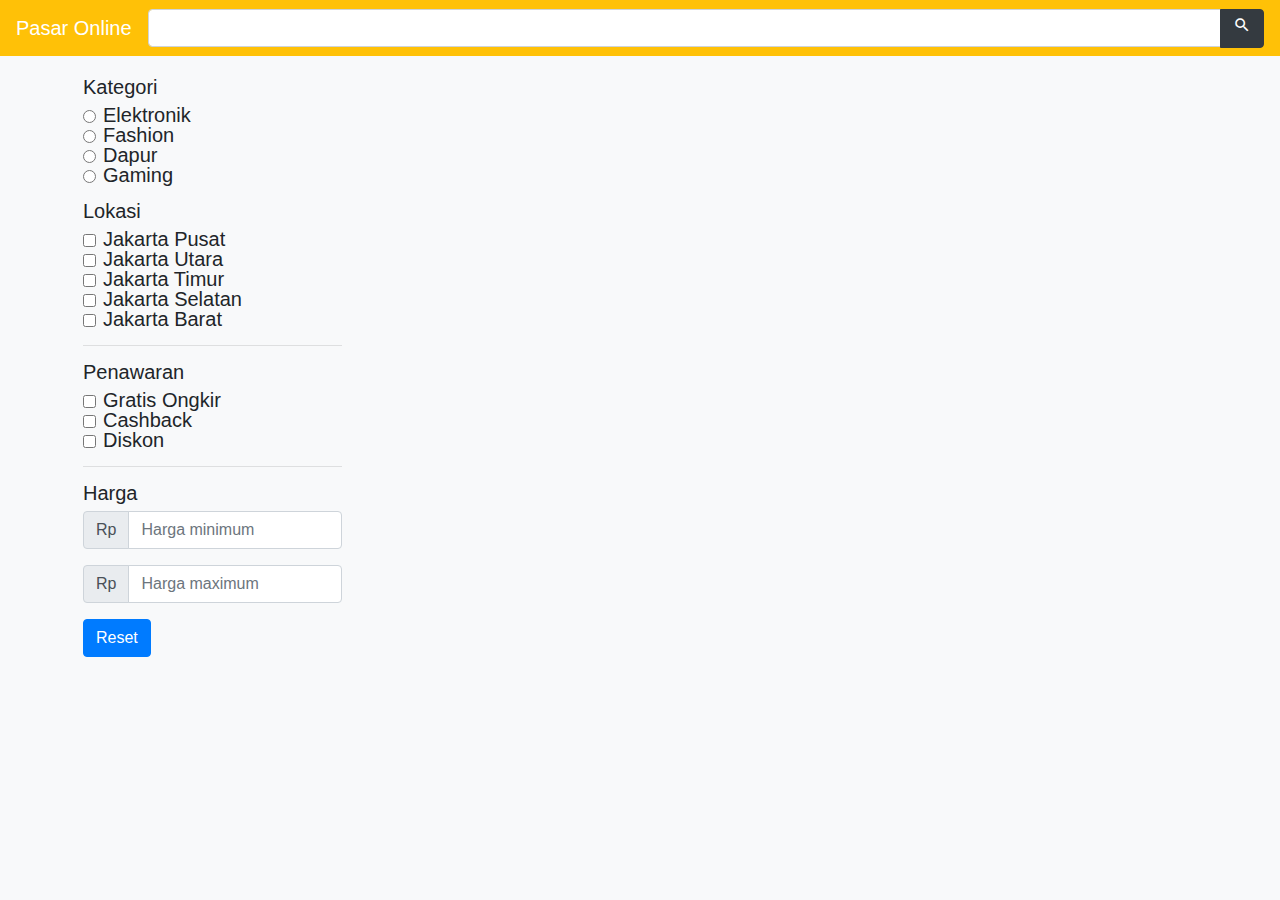
==== 08-pasar online copy/index.html @ 227992b8 "harga" ====
<!DOCTYPE html>
<html lang="en">

<head>
    <meta charset="UTF-8">
    <meta name="viewport" content="width=device-width, initial-scale=1.0">
    <title>Document</title>
    <link href="https://fonts.googleapis.com/icon?family=Material+Icons" rel="stylesheet">
    <link rel="stylesheet" href="https://stackpath.bootstrapcdn.com/bootstrap/4.4.1/css/bootstrap.min.css"
        integrity="sha384-Vkoo8x4CGsO3+Hhxv8T/Q5PaXtkKtu6ug5TOeNV6gBiFeWPGFN9MuhOf23Q9Ifjh" crossorigin="anonymous">
    <link rel="stylesheet" href="css/main.css">
</head>

<body class="bg-light">
    <div class="container-fluid">
        <div class="row bg-warning sticky-top mb-3">
            <div class="col-12  navbar  navbar-dark navbar-expand-md  ">
                <div class="navbar-brand">Pasar Online</div>
                <button class="navbar-toggler collapsed " data-toggle="collapse" data-target="#sidebar"
                    aria-controls="navbar" aria-expanded="false" aria-label="Toggle navigation">
                    <span class="navbar-toggler-icon"></span>
                </button>
                <form action="#" id="form" class="w-100">
                    <div class="input-group  w-100 my-3 my-md-0">
                        <input type="text" class="form-control " name="search">
                        <div class="input-group-append">
                            <button type="submit" class="btn btn-dark d-block" ><i class="material-icons" style="font-size: 18px;color: white">search</i></button>
                        </div>
                    </div>
                </form>
               
            </div>
        </div>

        <div class="row">
            <div class="container  ">
                <div class="row" >
                    <div class="col-12 col-md-3 d-md-block mb-3 mb-md-0 navbar-toggler collapse " id="sidebar"  >
                        <form action="#" id="formFilter">
                            <div class="form-group">
                                <label for="category">Kategori</label>
                                <div class="form-check">
                                    <input class="form-check-input cbCategory" type="radio" name="category" id="elektronik" value="elektronik">
                                    <label class="form-check-label" for="elektronik">Elektronik</label>
                                </div>
                                <div class="form-check">
                                    <input class="form-check-input cbCategory" type="radio" name="category" id="fashion" value="fashion">
                                    <label class="form-check-label" for="fashion">Fashion</label>
                                </div>
                                <div class="form-check">
                                    <input class="form-check-input cbCategory" type="radio" name="category" id="dapur" value="dapur">
                                    <label class="form-check-label" for="dapur">Dapur</label>
                                </div>
                                <div class="form-check">
                                    <input class="form-check-input cbCategory" type="radio" name="category" id="gaming" value="gaming">
                                    <label class="form-check-label" for="gaming">Gaming</label>
                                </div>
                            </div>
                            <div class="form-group">
                                <label for="location">Lokasi</label>
                                <div class="form-check">
                                    <input class="form-check-input cbLocation cbFilter" type="checkbox" name="locationJakartaPusat" id="locationJakartaPusat" value="japus">
                                    <label class="form-check-label" for="locationJakartaPusat">Jakarta Pusat</label>
                                </div>
                                <div class="form-check">
                                    <input class="form-check-input cbLocation cbFilter" type="checkbox" name="locationJakartaUtara" id="locationJakartaUtara" value="jakut">
                                    <label class="form-check-label" for="locationJakartaUtara">Jakarta Utara</label>
                                </div>
                                <div class="form-check">
                                    <input class="form-check-input cbLocation cbFilter" type="checkbox" name="locationJakartaTimur" id="locationJakartaTimur" value="jatim">
                                    <label class="form-check-label" for="locationJakartaTimur">Jakarta Timur</label>
                                </div>
                                <div class="form-check">
                                    <input class="form-check-input cbLocation cbFilter" type="checkbox" name="locationJakartaSelatan" id="locationJakartaSelatan" value="jaksel">
                                    <label class="form-check-label" for="locationJakartaSelatan">Jakarta Selatan</label>
                                </div>
                                <div class="form-check">
                                    <input class="form-check-input cbLocation cbFilter" type="checkbox" name="locationJakartaBarat" id="locationJakartaBarat" value="jabar">
                                    <label class="form-check-label" for="locationJakartaBarat">Jakarta Barat</label>
                                </div>
                            </div>
                            <hr>
                            <div class="form-group">
                                <label for="offerings">Penawaran</label>
                                <div class="form-check">
                                    <input class="form-check-input cbOffering cbFilter" type="checkbox" name="gratis" id="gratis" value="gratis">
                                    <label class="form-check-label" for="gratis">Gratis Ongkir</label>
                                </div>
                                <div class="form-check">
                                    <input class="form-check-input cbOffering cbFilter" type="checkbox" name="cashback" id="cashback" value="cashback">
                                    <label class="form-check-label" for="cashback">Cashback</label>
                                </div>
                                <div class="form-check">
                                    <input class="form-check-input cbOffering cbFilter" type="checkbox" name="diskon" id="diskon" value="diskon">
                                    <label class="form-check-label" for="diskon">Diskon</label>
                                </div>
                            </div>
                            
                        

                        </form>
                        <hr>
                        <label>Harga</label>
                        <form action="#" id="pricemin">
                            <div class="form-group">
                                <div class="input-group">
                                    <div class="input-group-prepend">
                                        <span class="input-group-text">Rp</span>
                                    </div>
                                    <input type="number" class="form-control" placeholder="Harga minimum" id="minimumPrice" name="pricemin">
                                </div>
                            </div>
                        </form>
                        <form action="#" id="pricemax">
                            <div class="form-group">
                                <div class="input-group">
                                    <div class="input-group-prepend">
                                        <span class="input-group-text">Rp</span>
                                    </div>
                                    <input type="number" class="form-control" placeholder="Harga maximum" id="maximumPrice" name="pricemax">
                                </div>
                            </div>
                        </form>
                        
                        <button type="button" class="btn btn-primary" id="btnReset">Reset</button>

                    </div>
                    <div class="col-12 col-md-9">
                        <div class="row row-cols-2 row-cols-sm-3 row-cols-md-4 row-cols-lg-4" id="content">



                        </div>
                    </div>
                </div>

            </div>
        </div>
      


    <script src="https://code.jquery.com/jquery-3.4.1.slim.min.js"
        integrity="sha384-J6qa4849blE2+poT4WnyKhv5vZF5SrPo0iEjwBvKU7imGFAV0wwj1yYfoRSJoZ+n"
        crossorigin="anonymous"></script>
    <script src="https://cdn.jsdelivr.net/npm/popper.js@1.16.0/dist/umd/popper.min.js"
        integrity="sha384-Q6E9RHvbIyZFJoft+2mJbHaEWldlvI9IOYy5n3zV9zzTtmI3UksdQRVvoxMfooAo"
        crossorigin="anonymous"></script>
    <script src="https://stackpath.bootstrapcdn.com/bootstrap/4.4.1/js/bootstrap.min.js"
        integrity="sha384-wfSDF2E50Y2D1uUdj0O3uMBJnjuUD4Ih7YwaYd1iqfktj0Uod8GCExl3Og8ifwB6"
        crossorigin="anonymous"></script>
    <script src="js/main.js"></script>
</body>

</html>
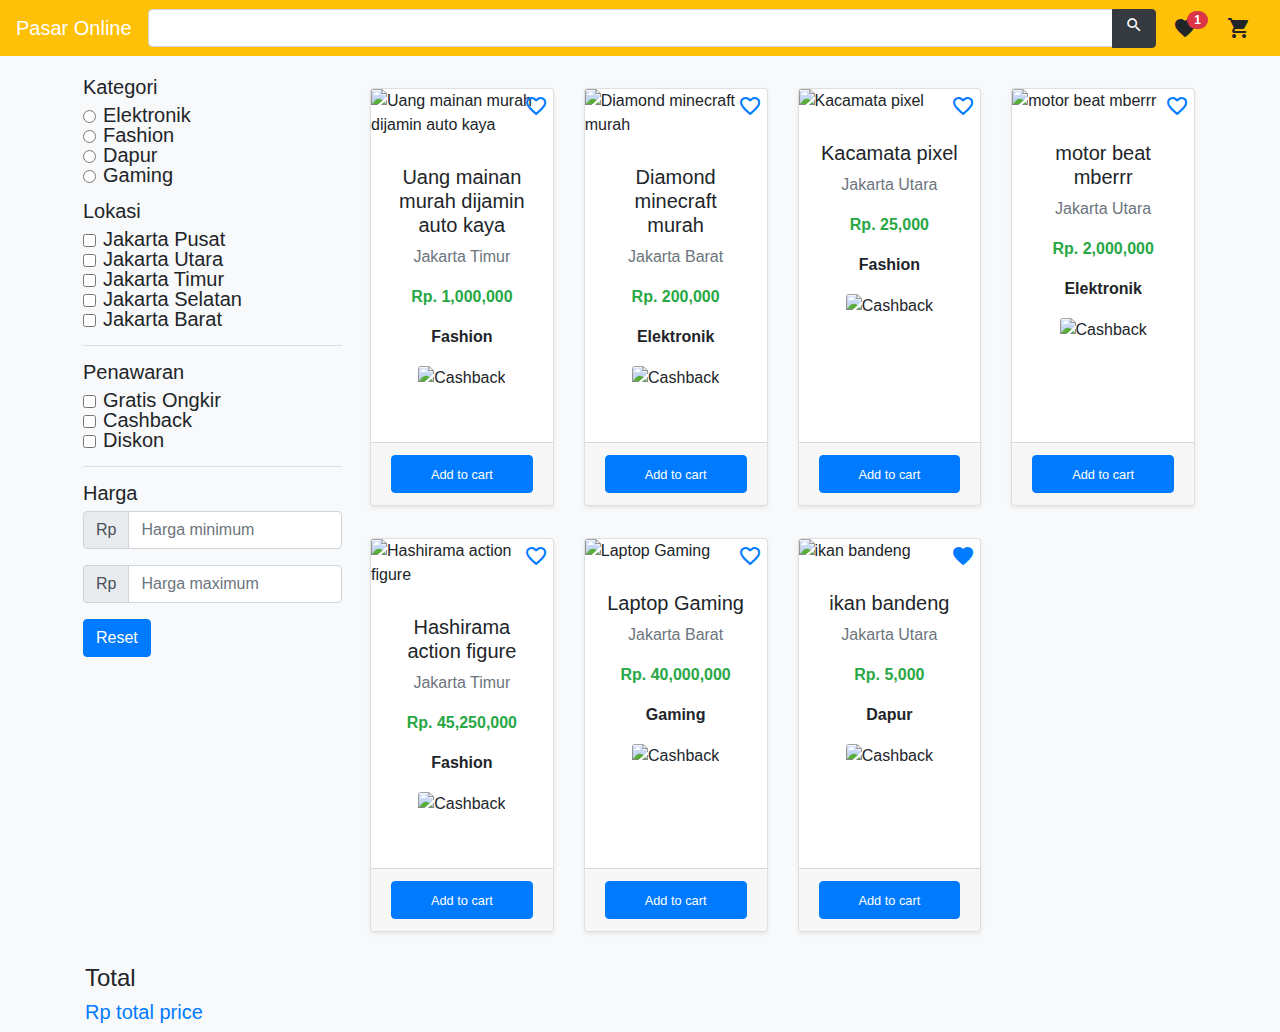
==== commit a9986730: "movie" ====
--- a/08-pasar online copy/index.html
+++ b/08-pasar online copy/index.html
@@ -15,26 +15,34 @@
     <div class="container-fluid">
         <div class="row bg-warning sticky-top mb-3">
             <div class="col-12  navbar  navbar-dark navbar-expand-md  ">
-                <div class="navbar-brand">Pasar Online</div>
+                <div class="navbar-brand" id="home">Pasar Online</div>
                 <button class="navbar-toggler collapsed " data-toggle="collapse" data-target="#sidebar"
                     aria-controls="navbar" aria-expanded="false" aria-label="Toggle navigation">
                     <span class="navbar-toggler-icon"></span>
                 </button>
                 <form action="#" id="form" class="w-100">
                     <div class="input-group  w-100 my-3 my-md-0">
-                        <input type="text" class="form-control " name="search">
+                        <input type="text" class="form-control " id="search">
                         <div class="input-group-append">
                             <button type="submit" class="btn btn-dark d-block" ><i class="material-icons" style="font-size: 18px;color: white">search</i></button>
                         </div>
                     </div>
                 </form>
-               
+                <a href="#" class="btn ml-1 d-flex position-relative" id="navWishlist">
+                    <i class="material-icons text-black">favorite</i>
+                    <span id="badgeWishlist" class="badge badge-pill badge-danger position-absolute d-none" style="right: 1px; top: 1px;">1</span>
+                </a>
+
+                <a href="#" class="btn ml-1 d-flex position-relative" id="navCart">
+                    <i class="material-icons text-black">shopping_cart</i>
+                    <span id="badgeCart" class="badge badge-pill badge-danger position-absolute" style="right: 1px; top: 1px;"></span>
+                </a>
             </div>
         </div>
 
         <div class="row">
             <div class="container  ">
-                <div class="row" >
+                <div class="row" id="items-page" >
                     <div class="col-12 col-md-3 d-md-block mb-3 mb-md-0 navbar-toggler collapse " id="sidebar"  >
                         <form action="#" id="formFilter">
                             <div class="form-group">
@@ -133,7 +141,17 @@
                         </div>
                     </div>
                 </div>
-
+                <div class="row" id="cart-page">
+                    <div class="col-12 col-md-3 mt-3">
+                        <h4>Total</h4>
+                        <h5 class="text-primary" id="rp-total-price">Rp total price</h5>
+                    </div>
+                   <div class="col-12 col-md-9 my-3">
+                       <div class="row row-cols-1" id="content-shoping-carts"> 
+                           
+                       </div>
+                   </div>
+                </div>
             </div>
         </div>
       
--- a/08-pasar online copy/css/main.css
+++ b/08-pasar online copy/css/main.css
@@ -0,0 +1,4 @@
+#home {
+    user-select: none;
+    cursor: pointer;
+}